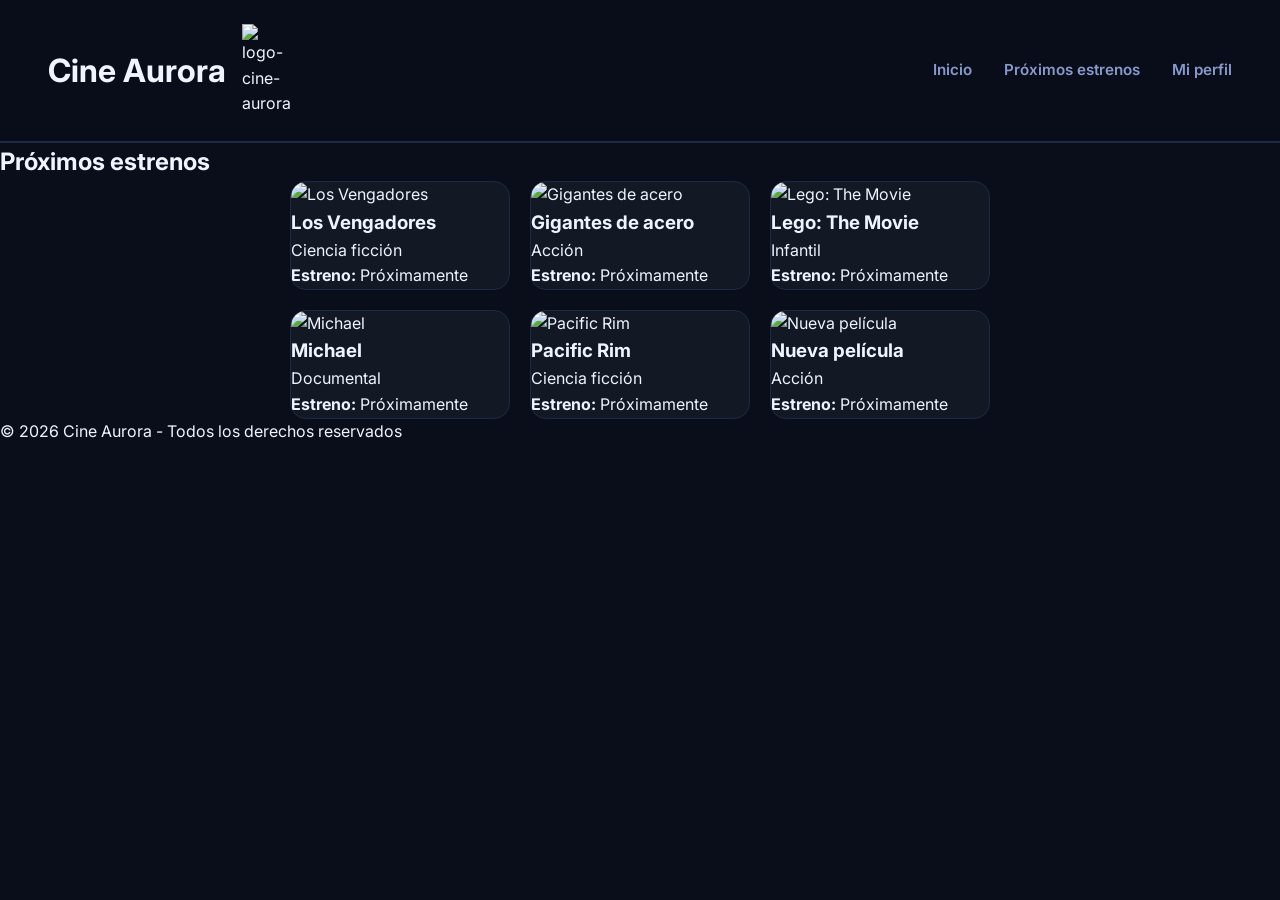
==== pages/estrenos.html @ 1acba7e5 "Update estrenos.html" ====
<!doctype html>
<html lang="es">
  <head>
    <meta charset="UTF-8" />
    <meta name="viewport" content="width=device-width, initial-scale=1.0" />
    <title>Cine Aurora 📽️ - Estrenos</title>
    <meta name="description" content="Cine Aurora - Estrenos" />
    <link rel="icon" href="../assets/favicon/logo-cine.png" />
    <link rel="stylesheet" href="../css/style.css" />
  </head>

  <body>
    <header>
      <div>
        <h1>Cine Aurora</h1>
        <img src="../assets/favicon/logo-cine.png" alt="logo-cine-aurora" />
      </div>

      <nav>
        <a href="../index.html">Inicio</a>
        <a href="#">Próximos estrenos</a>
        <a href="../pages/login.html">Mi perfil</a>
      </nav>
    </header>

    <main>
      <section>
        <h2>Próximos estrenos</h2>

        <div class="grid-movies">

          <div class="card">
            <img src="../assets/img/vengadores.jpeg" alt="Los Vengadores" />
            <h3>Los Vengadores</h3>
            <p>Ciencia ficción</p>
            <p><strong>Estreno:</strong> Próximamente</p>
          </div>

          <div class="card">
            <img src="../assets/img/acero.jpeg" alt="Gigantes de acero" />
            <h3>Gigantes de acero</h3>
            <p>Acción</p>
            <p><strong>Estreno:</strong> Próximamente</p>
          </div>

          <div class="card">
            <img src="../assets/img/lego.jpeg" alt="Lego: The Movie" />
            <h3>Lego: The Movie</h3>
            <p>Infantil</p>
            <p><strong>Estreno:</strong> Próximamente</p>
          </div>

          <div class="card">
            <img src="../assets/img/michael.jpeg" alt="Michael" />
            <h3>Michael</h3>
            <p>Documental</p>
            <p><strong>Estreno:</strong> Próximamente</p>
          </div>

          <div class="card">
            <img src="../assets/img/godzilla.jpeg" alt="Pacific Rim" />
            <h3>Pacific Rim</h3>
            <p>Ciencia ficción</p>
            <p><strong>Estreno:</strong> Próximamente</p>
          </div>

          <div class="card">
            <img src="../assets/img/poster-1.png" alt="Nueva película" />
            <h3>Nueva película</h3>
            <p>Acción</p>
            <p><strong>Estreno:</strong> Próximamente</p>
          </div>

        </div>
      </section>
    </main>

    <footer class="footer">
      <p>&copy; 2026 Cine Aurora - Todos los derechos reservados</p>
    </footer>
  </body>
</html>
---- css/style.css ----
@import url('https://fonts.googleapis.com/css2?family=Inter:wght@300;400;600;800&display=swap');

/* ====================== PALETAS DE COLORES ====================== */

/* Paleta 1: Neon Azul Oscuro (Principal) */
:root {
  --theme-1-bg-dark: #0a0e1a;
  --theme-1-bg-card: #121824;
  --theme-1-text-primary: #f0f4ff;
  --theme-1-text-secondary: #8899cc;
  --theme-1-accent: #00f0ff;
  --theme-1-accent-hover: #00c4d4;
  --theme-1-border: #1e2a44;
  --theme-1-glow: rgba(0, 240, 255, 0.35);
}

/* ====================== VARIABLES POR DEFECTO (Paleta 1 - Neon Azul Oscuro) ====================== */
:root {
  /* Colores por defecto (Neon Azul Oscuro) */
  --bg-dark: var(--theme-1-bg-dark);
  --bg-card: var(--theme-1-bg-card);
  --text-primary: var(--theme-1-text-primary);
  --text-secondary: var(--theme-1-text-secondary);
  --accent-color: var(--theme-1-accent);
  --accent-hover: var(--theme-1-accent-hover);
  --border-color: var(--theme-1-border);
  --glow-color: var(--theme-1-glow);

  /* Espaciado (regla de 4px) */
  --spacing-1: 4px;
  --spacing-2: 8px;
  --spacing-3: 16px;
  --spacing-4: 24px;
  --spacing-5: 32px;
  --spacing-6: 48px;
  --spacing-7: 64px;

  /* Transiciones y bordes */
  --transition-fast: 0.2s ease-in-out;
  --transition-smooth: 0.3s cubic-bezier(0.25, 0.8, 0.25, 1);
  --border-radius: 8px;
  --border-radius-lg: 16px;
}

/* ====================== REGLAS GENERALES ====================== */
* {
  margin: 0;
  padding: 0;
  box-sizing: border-box;
}

body {
  font-family: 'Inter', sans-serif;
  background-color: var(--bg-dark);
  color: var(--text-primary);
  line-height: 1.6;
  min-height: 100vh;
  display: flex;
  flex-direction: column;
}

/* ====================== HEADER & NAV ====================== */
header {
  display: flex;
  justify-content: space-between;
  align-items: center;
  padding: var(--spacing-4) var(--spacing-6);
  background-color: rgba(10, 14, 26, 0.95);
  border-bottom: 2px solid var(--border-color);
  position: sticky;
  top: 0;
  z-index: 100;
  backdrop-filter: blur(12px);
}

.logo {
  font-weight: 800;
  font-size: 1.5rem;
  letter-spacing: 1px;
  color: var(--text-primary);
  text-transform: uppercase;
  display: flex;
  align-items: center;
  gap: var(--spacing-2);
}

.logo span {
  color: var(--accent-color);
  text-shadow: 0 0 10px var(--accent-color);
}

nav ul {
  display: flex;
  list-style: none;
  gap: var(--spacing-5);
}

nav a {
  text-decoration: none;
  color: var(--text-secondary);
  font-weight: 600;
  font-size: 0.95rem;
  transition: var(--transition-fast);
  position: relative;
}

nav a:hover,
nav a.active {
  color: var(--accent-color);
  text-shadow: 0 0 8px var(--accent-color);
}

/* Subrayado animado */
nav a::after {
  content: '';
  position: absolute;
  width: 0;
  height: 2px;
  bottom: -4px;
  left: 0;
  background: linear-gradient(to right, var(--accent-color), #ffffff);
  transition: width var(--transition-smooth);
  box-shadow: 0 0 6px var(--accent-color);
}

nav a:hover::after {
  width: 100%;
}

/* ====================== BOTONES ====================== */
.btn {
  display: inline-block;
  padding: var(--spacing-3) var(--spacing-5);
  background-color: var(--accent-color);
  color: #000;
  font-weight: 700;
  text-decoration: none;
  border: none;
  border-radius: var(--border-radius);
  cursor: pointer;
  transition: var(--transition-fast);
  text-transform: uppercase;
  letter-spacing: 0.8px;
  box-shadow: 0 0 15px var(--glow-color);
}

.btn:hover {
  background-color: var(--accent-hover);
  transform: translateY(-3px);
  box-shadow: 0 0 25px var(--glow-color);
}

.btn-secondary {
  background: transparent;
  border: 2px solid var(--border-color);
  color: var(--text-primary);
}

.btn-secondary:hover {
  border-color: var(--accent-color);
  color: var(--accent-color);
  background: rgba(255,255,255,0.05);
}

/* ====================== CARDS ====================== */
.card {
  background-color: var(--bg-card);
  border: 1px solid var(--border-color);
  border-radius: var(--border-radius-lg);
  overflow: hidden;
  transition: all var(--transition-smooth);
}

.card:hover {
  transform: translateY(-10px);
  border-color: var(--accent-color);
  box-shadow: 0 15px 35px rgba(0, 0, 0, 0.6),
              0 0 30px var(--glow-color);
}

/* ====================== HERO ====================== */
.hero-image {
  box-shadow: 0 20px 50px var(--glow-color);
  border: 1px solid var(--border-color);
}

.hero-title span {
  color: var(--accent-color);
  text-shadow: 0 0 15px var(--accent-color);
}

/* ====================== FORMULARIOS ====================== */
.form-control:focus {
  border-color: var(--accent-color);
  box-shadow: 0 0 0 3px rgba(0, 240, 255, 0.2);
}

/* ================= GRID PELICULAS ================= */

main section > div {

  display: grid;

  grid-template-columns: repeat(3, 220px);

  justify-content: center;

  gap: 20px;

}

/* ================= IMAGENES ================= */

main section > div img {

  width: 100%;

  height: auto;

}

/* ====================== RESPONSIVE ====================== */

@media (max-width: 768px) {

  main section > div {

    grid-template-columns: repeat(2, 220px);

  }

}

@media (max-width: 500px) {

  main section > div {

    grid-template-columns: 1fr;

  }

}
/* ====================== HEADER FLEX ====================== */

header div:first-child {
  display: flex;

  align-items: center;

  gap: var(--spacing-3);
}

header img {
  width: 50px;

  height: auto;
}

nav {
  display: flex;

  gap: var(--spacing-5);
}

nav a {
  text-decoration: none;

  color: var(--text-secondary);

  font-weight: 600;

  transition: var(--transition-fast);
}

nav a:hover {
  color: var(--accent-color);
}

/* ====================== REGISTRO ====================== */

.main-registro {

  display: flex;

  justify-content: center;

  padding: var(--spacing-5);

}

.contenedor {

  width: 100%;

  max-width: 400px;

}

.form-registro {

  display: flex;

  flex-direction: column;

  gap: var(--spacing-3);

}

.campo {

  display: flex;

  flex-direction: column;

  gap: var(--spacing-1);

}

.extra {

  margin-top: var(--spacing-3);

}

.form-registro input,
.form-registro select {

  padding: var(--spacing-2);

  border-radius: var(--border-radius);

  border: 1px solid var(--border-color);

  background-color: var(--bg-card);

  color: var(--text-primary);

}

.form-registro input:focus,
.form-registro select:focus {

  border-color: var(--accent-color);

}

.btn {

  margin-top: var(--spacing-3);

}

/* ====================== PERFIL ====================== */

.main-perfil {

  display: flex;

  justify-content: center;

  padding: var(--spacing-5);

}

.perfil-contenedor {

  width: 100%;

  max-width: 800px;

}

.perfil-info {

  display: flex;

  align-items: center;

  gap: var(--spacing-4);

  margin-bottom: var(--spacing-4);

}

.perfil-info img {

  width: 100px;

  border-radius: 50%;

}

.perfil-datos {

  display: flex;

  flex-direction: column;

  gap: var(--spacing-1);

}

.peliculas-vistas {

  margin-top: var(--spacing-4);

}

.peliculas-vistas ul {

  margin-top: var(--spacing-2);

  padding-left: var(--spacing-4);

}

.peliculas-vistas li {

  margin-bottom: var(--spacing-2);

}

/* ================= DETALLE PELICULA ================= */

.detalle-container {
  display: flex;
  gap: var(--spacing-6);
  padding: var(--spacing-6);
  max-width: 1200px;
  margin: 0 auto;
}

/* ===== POSTER ===== */
.detalle-poster img {
  width: 100%;
  max-width: 300px;
  border-radius: var(--border-radius-lg);
  border: 1px solid var(--border-color);
  box-shadow: 0 0 20px var(--glow-color);
}

/* ===== INFO ===== */
.detalle-info {
  display: flex;
  flex-direction: column;
  gap: var(--spacing-4);
}

/* ===== TITULOS ===== */
.detalle-titulo {
  font-size: 2rem;
}

.detalle-subtitulo {
  color: var(--text-secondary);
}

/* ===== SINOPSIS ===== */
.detalle-sinopsis p {
  color: var(--text-secondary);
}

/* ===== DATOS ===== */
.detalle-datos p {
  margin-bottom: var(--spacing-2);
}

/* ===== HORARIOS ===== */
.horarios-lista {
  display: flex;
  gap: var(--spacing-3);
  flex-wrap: wrap;
}

.horarios-lista span {
  padding: var(--spacing-2) var(--spacing-3);
  border: 1px solid var(--border-color);
  border-radius: var(--border-radius);
  cursor: pointer;
  transition: var(--transition-fast);
}

.horarios-lista span:hover {
  border-color: var(--accent-color);
  color: var(--accent-color);
}

/* ===== RATING ===== */
.detalle-rating {
  font-size: 1.2rem;
}

/* ===== BOTON ===== */
.btn-comprar {
  width: fit-content;
  margin-top: var(--spacing-3);
}

/* ================= RESPONSIVE ================= */

@media (max-width: 768px) {
  .detalle-container {
    flex-direction: column;
    align-items: center;
    text-align: center;
  }

  .detalle-info {
    align-items: center;
  }

  .horarios-lista {
    justify-content: center;
  }

  .detalle-poster img {
    max-width: 250px;
  }
}

@media (max-width: 480px) {
  .detalle-titulo {
    font-size: 1.5rem;
  }
}
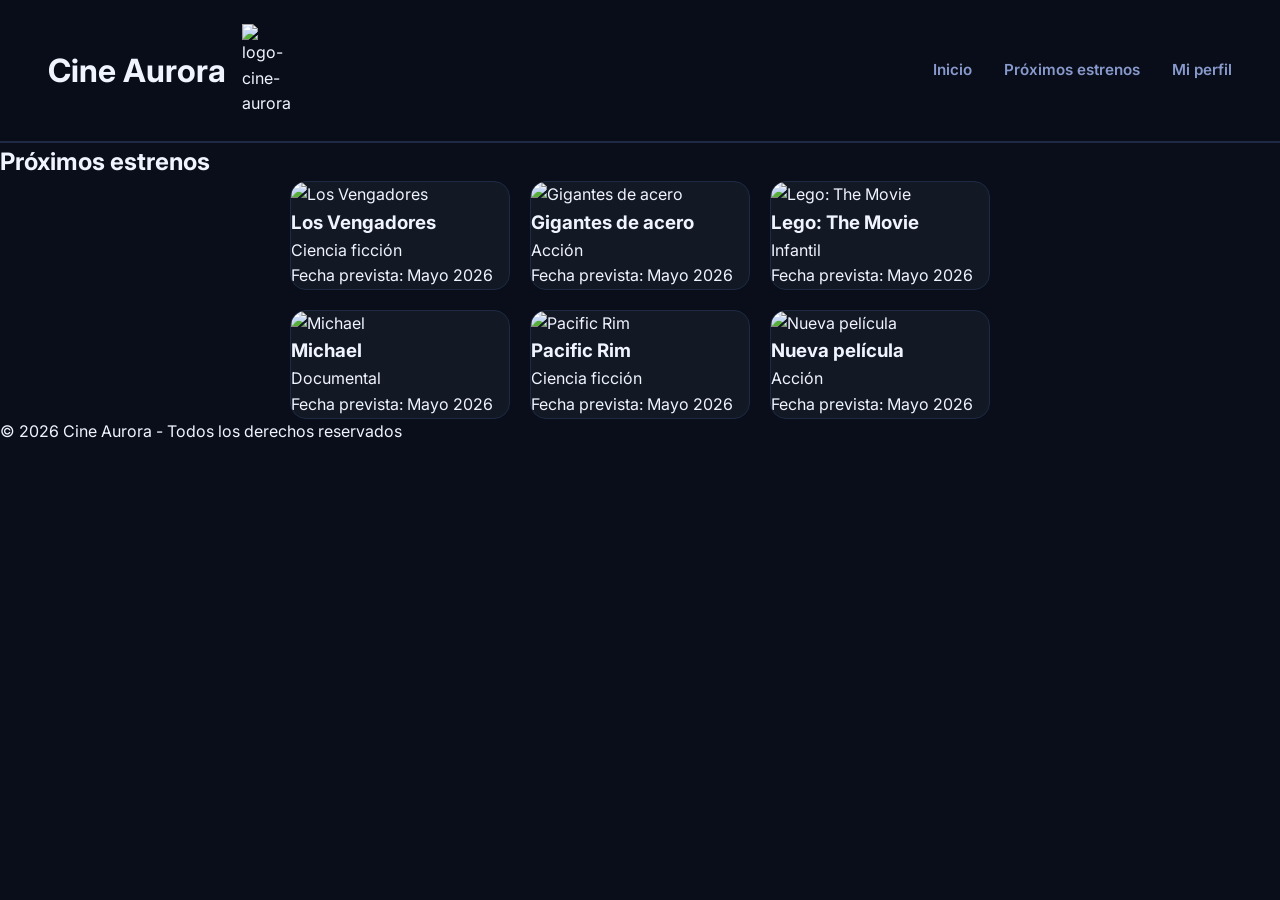
==== commit c259a558: "update estrenos.html" ====
--- a/pages/estrenos.html
+++ b/pages/estrenos.html
@@ -33,42 +33,42 @@
             <img src="../assets/img/vengadores.jpeg" alt="Los Vengadores" />
             <h3>Los Vengadores</h3>
             <p>Ciencia ficción</p>
-            <p><strong>Estreno:</strong> Próximamente</p>
+            <p>Fecha prevista: Mayo 2026</p>
           </div>
 
           <div class="card">
             <img src="../assets/img/acero.jpeg" alt="Gigantes de acero" />
             <h3>Gigantes de acero</h3>
             <p>Acción</p>
-            <p><strong>Estreno:</strong> Próximamente</p>
+            <p>Fecha prevista: Mayo 2026</p>
           </div>
 
           <div class="card">
             <img src="../assets/img/lego.jpeg" alt="Lego: The Movie" />
             <h3>Lego: The Movie</h3>
             <p>Infantil</p>
-            <p><strong>Estreno:</strong> Próximamente</p>
+            <p>Fecha prevista: Mayo 2026</p>
           </div>
 
           <div class="card">
             <img src="../assets/img/michael.jpeg" alt="Michael" />
             <h3>Michael</h3>
             <p>Documental</p>
-            <p><strong>Estreno:</strong> Próximamente</p>
+            <p>Fecha prevista: Mayo 2026</p>
           </div>
 
           <div class="card">
             <img src="../assets/img/godzilla.jpeg" alt="Pacific Rim" />
             <h3>Pacific Rim</h3>
             <p>Ciencia ficción</p>
-            <p><strong>Estreno:</strong> Próximamente</p>
+            <p>Fecha prevista: Mayo 2026</p>
           </div>
 
           <div class="card">
             <img src="../assets/img/poster-1.png" alt="Nueva película" />
             <h3>Nueva película</h3>
             <p>Acción</p>
-            <p><strong>Estreno:</strong> Próximamente</p>
+            <p>Fecha prevista: Mayo 2026</p>
           </div>
 
         </div>
